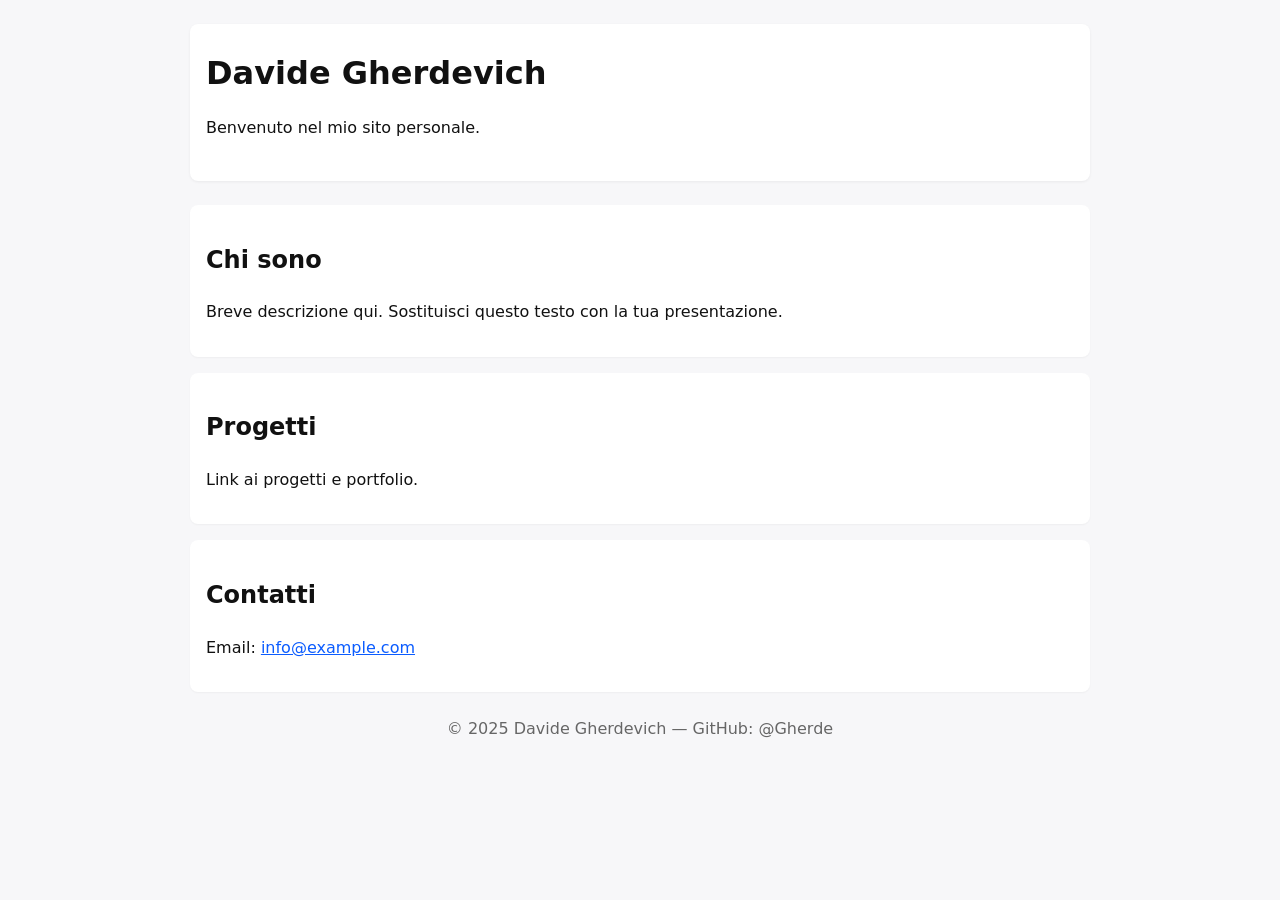
==== index.html @ e43796b5 "Initial commit" ====
<!doctype html>
<html lang="it">
<head>
  <meta charset="utf-8">
  <meta name="viewport" content="width=device-width,initial-scale=1">
  <title>Davide Gherdevich</title>
  <meta name="description" content="Sito personale di Davide Gherdevich">
  <link rel="stylesheet" href="styles.css">
  <link rel="icon" href="assets/favicon.ico">
</head>
<body>
  <header>
    <h1>Davide Gherdevich</h1>
    <p>Benvenuto nel mio sito personale.</p>
  </header>

  <main>
    <section id="about">
      <h2>Chi sono</h2>
      <p>Breve descrizione qui. Sostituisci questo testo con la tua presentazione.</p>
    </section>

    <section id="work">
      <h2>Progetti</h2>
      <p>Link ai progetti e portfolio.</p>
    </section>

    <section id="contact">
      <h2>Contatti</h2>
      <p>Email: <a href="mailto:info@example.com">info@example.com</a></p>
    </section>
  </main>

  <footer>
  <p>© 2025 Davide Gherdevich — GitHub: @Gherde</p>
  </footer>
</body>
</html>
---- styles.css ----
/* Stili base per il sito di Davide */
:root{--bg:#f7f7f9;--accent:#0b5cff;--text:#111}
*{box-sizing:border-box}
body{font-family:system-ui,-apple-system,Segoe UI,Roboto,"Helvetica Neue",Arial;line-height:1.6;margin:0;background:var(--bg);color:var(--text);padding:24px}
header{max-width:900px;margin:0 auto 24px;padding:24px 16px;background:#fff;border-radius:8px;box-shadow:0 1px 3px rgba(0,0,0,.06)}
header h1{margin:0 0 8px}
main{max-width:900px;margin:0 auto;gap:16px;display:grid}
section{background:#fff;padding:16px;border-radius:8px;box-shadow:0 1px 2px rgba(0,0,0,.04)}
footer{max-width:900px;margin:24px auto;text-align:center;color:#666}
a{color:var(--accent)}
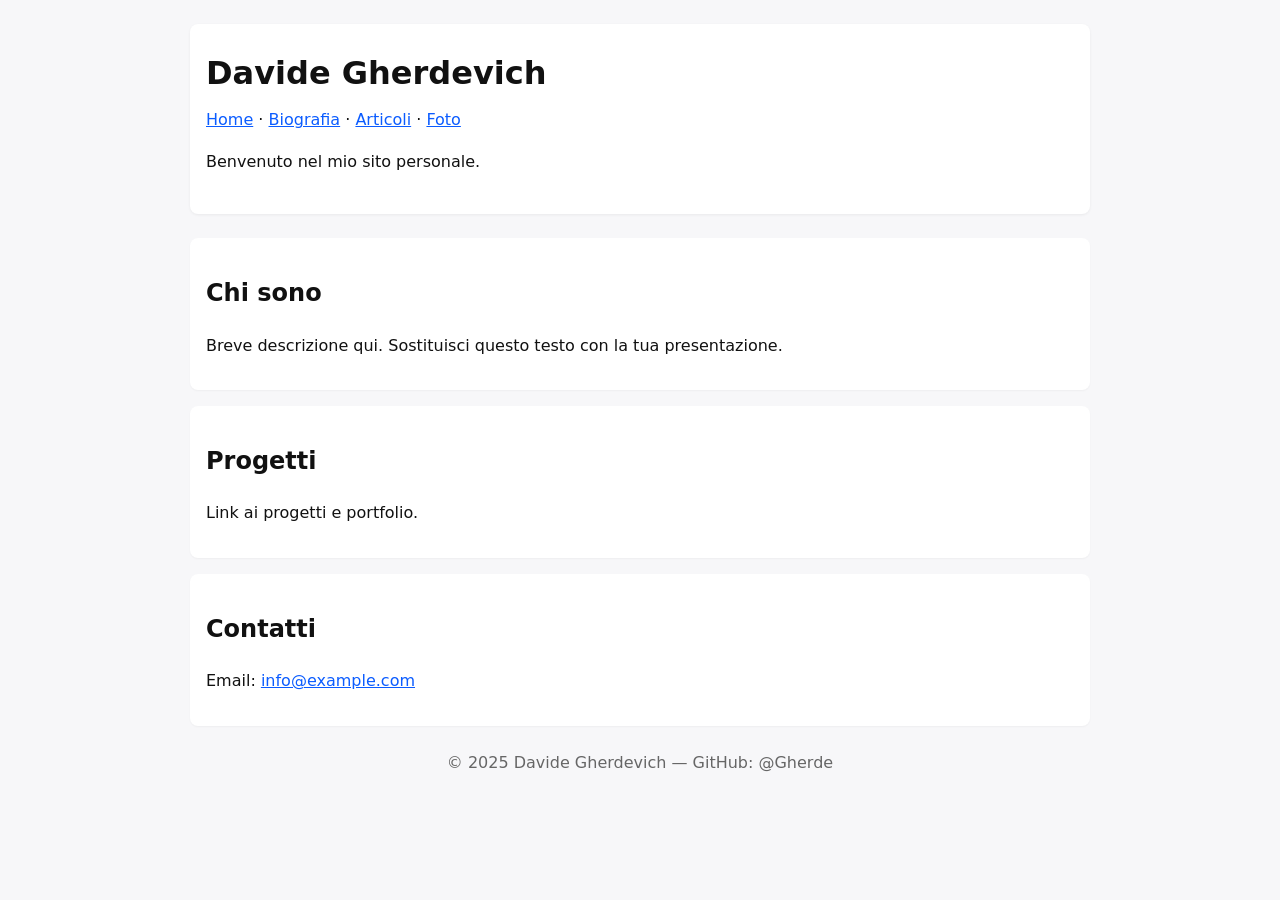
==== commit e26d04ce: "Add about, articles, gallery pages and author photo" ====
--- a/index.html
+++ b/index.html
@@ -11,6 +11,9 @@
 <body>
   <header>
     <h1>Davide Gherdevich</h1>
+    <nav>
+      <a href="index.html">Home</a> · <a href="about.html">Biografia</a> · <a href="articles.html">Articoli</a> · <a href="gallery.html">Foto</a>
+    </nav>
     <p>Benvenuto nel mio sito personale.</p>
   </header>
 
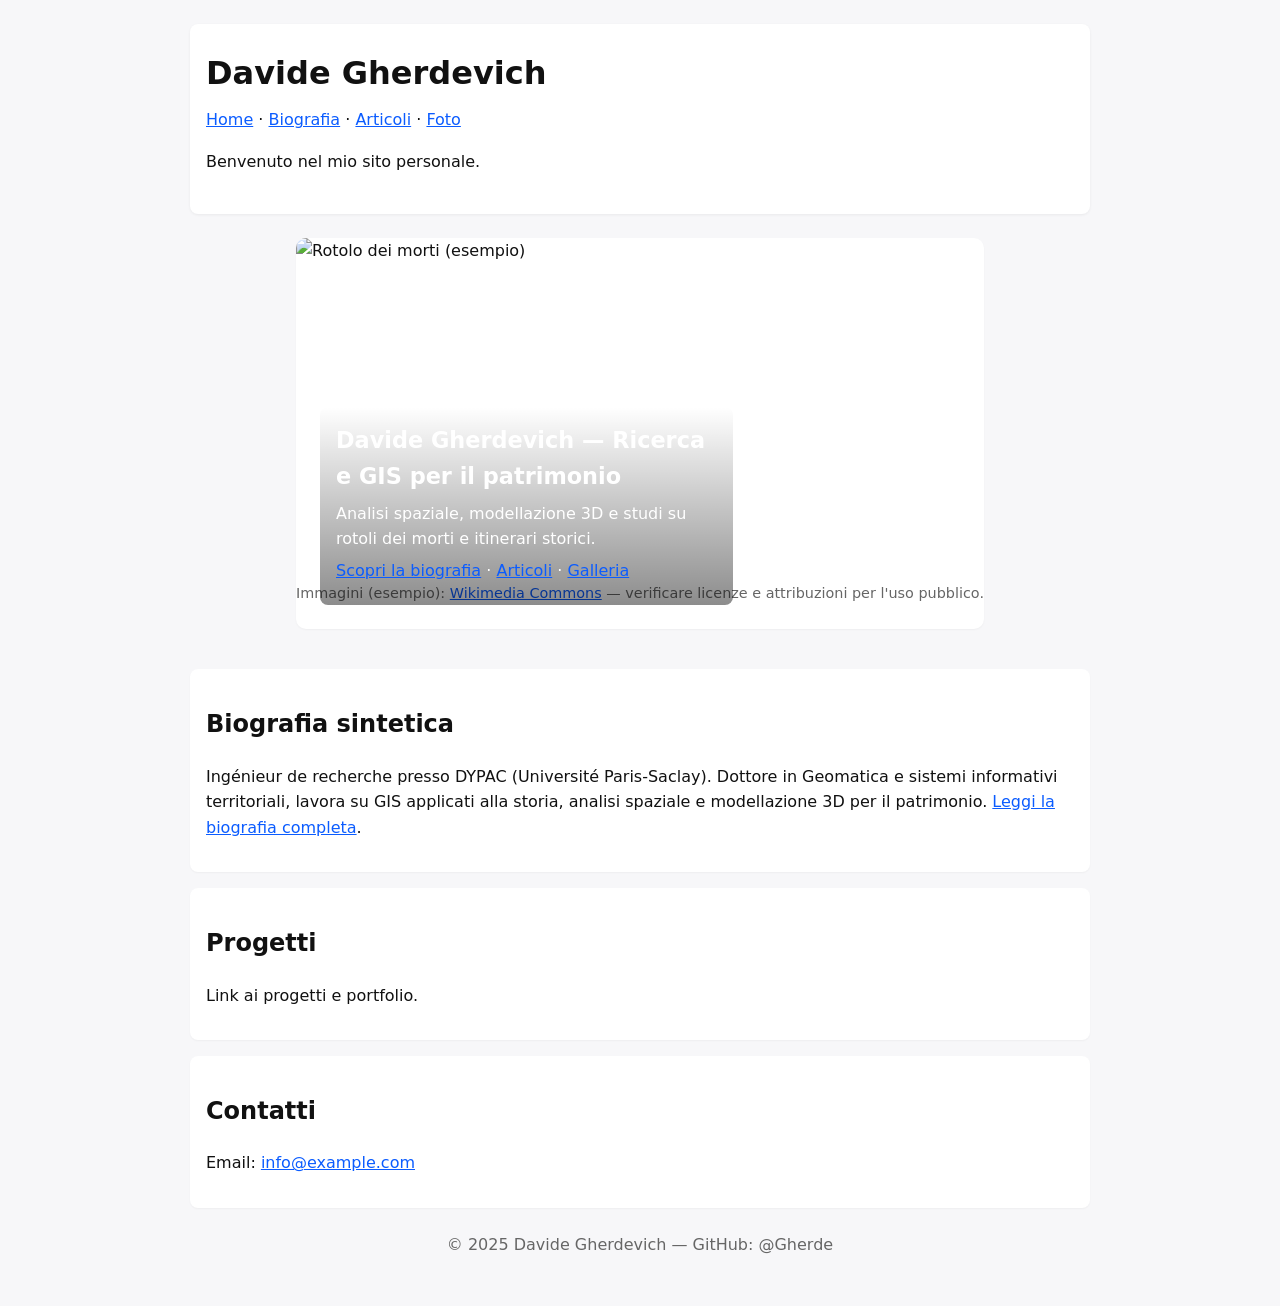
==== commit 959a9e9e: "Enhance home with hero slideshow, add real-themed images and bio on home" ====
--- a/index.html
+++ b/index.html
@@ -18,9 +18,26 @@
   </header>
 
   <main>
+    <!-- Hero: rotating images related to mortuary rolls, maps and GIS -->
+    <section class="hero" aria-label="Hero immagini">
+      <div class="hero-slides">
+        <img src="assets/roll_mortuary.jpg" alt="Rotolo dei morti (esempio)" class="active">
+        <img src="assets/medieval_map.jpg" alt="Mappa medievale (esempio)">
+        <img src="assets/gis_map.jpg" alt="GIS e cartografia (esempio)">
+      </div>
+      <div class="hero-caption">
+        <h2>Davide Gherdevich — Ricerca e GIS per il patrimonio</h2>
+        <p>Analisi spaziale, modellazione 3D e studi su rotoli dei morti e itinerari storici.</p>
+        <p><a href="about.html">Scopri la biografia</a> · <a href="articles.html">Articoli</a> · <a href="gallery.html">Galleria</a></p>
+      </div>
+      <div class="hero-attrib" style="max-width:1100px;margin:8px auto 24px;color:#666;font-size:0.9rem;">
+        Immagini (esempio): <a href="https://commons.wikimedia.org/">Wikimedia Commons</a> — verificare licenze e attribuzioni per l'uso pubblico.
+      </div>
+    </section>
+
     <section id="about">
-      <h2>Chi sono</h2>
-      <p>Breve descrizione qui. Sostituisci questo testo con la tua presentazione.</p>
+      <h2>Biografia sintetica</h2>
+      <p>Ingénieur de recherche presso DYPAC (Université Paris‑Saclay). Dottore in Geomatica e sistemi informativi territoriali, lavora su GIS applicati alla storia, analisi spaziale e modellazione 3D per il patrimonio. <a href="about.html">Leggi la biografia completa</a>.</p>
     </section>
 
     <section id="work">
@@ -39,3 +56,4 @@
   </footer>
 </body>
 </html>
+</html>
--- a/styles.css
+++ b/styles.css
@@ -8,3 +8,26 @@
 section{background:#fff;padding:16px;border-radius:8px;box-shadow:0 1px 2px rgba(0,0,0,.04)}
 footer{max-width:900px;margin:24px auto;text-align:center;color:#666}
 a{color:var(--accent)}
+
+/* Hero styles */
+.hero{position:relative;display:grid;grid-template-columns:1fr;align-items:center;gap:16px;max-width:1100px;margin:0 auto 24px;padding:0;border-radius:10px;overflow:hidden}
+.hero-slides{position:relative;height:320px}
+.hero-slides img{position:absolute;inset:0;width:100%;height:100%;object-fit:cover;opacity:0;transition:opacity .8s ease}
+.hero-slides img.active{opacity:1}
+.hero-caption{position:absolute;left:24px;bottom:24px;background:linear-gradient(180deg,rgba(0,0,0,0) 0%, rgba(0,0,0,0.45) 100%);color:#fff;padding:16px;border-radius:8px;max-width:60%}
+.hero-caption h2{margin:0 0 6px;font-size:1.4rem}
+.hero-caption p{margin:6px 0}
+
+/* Small responsive tweaks */
+@media (max-width:700px){
+	.hero-slides{height:220px}
+	.hero-caption{left:12px;right:12px;max-width:calc(100% - 24px)}
+}
+
+/* Simple gallery preview on home */
+.home-gallery{display:grid;grid-template-columns:repeat(auto-fit,minmax(120px,1fr));gap:12px;max-width:1100px;margin:16px auto}
+.home-gallery img{width:100%;height:120px;object-fit:cover;border-radius:6px}
+
+/* Attribution */
+.attribution{max-width:1100px;margin:8px auto 24px;color:#666;font-size:0. nine rem}
+.attribution a{color:var(--accent)}
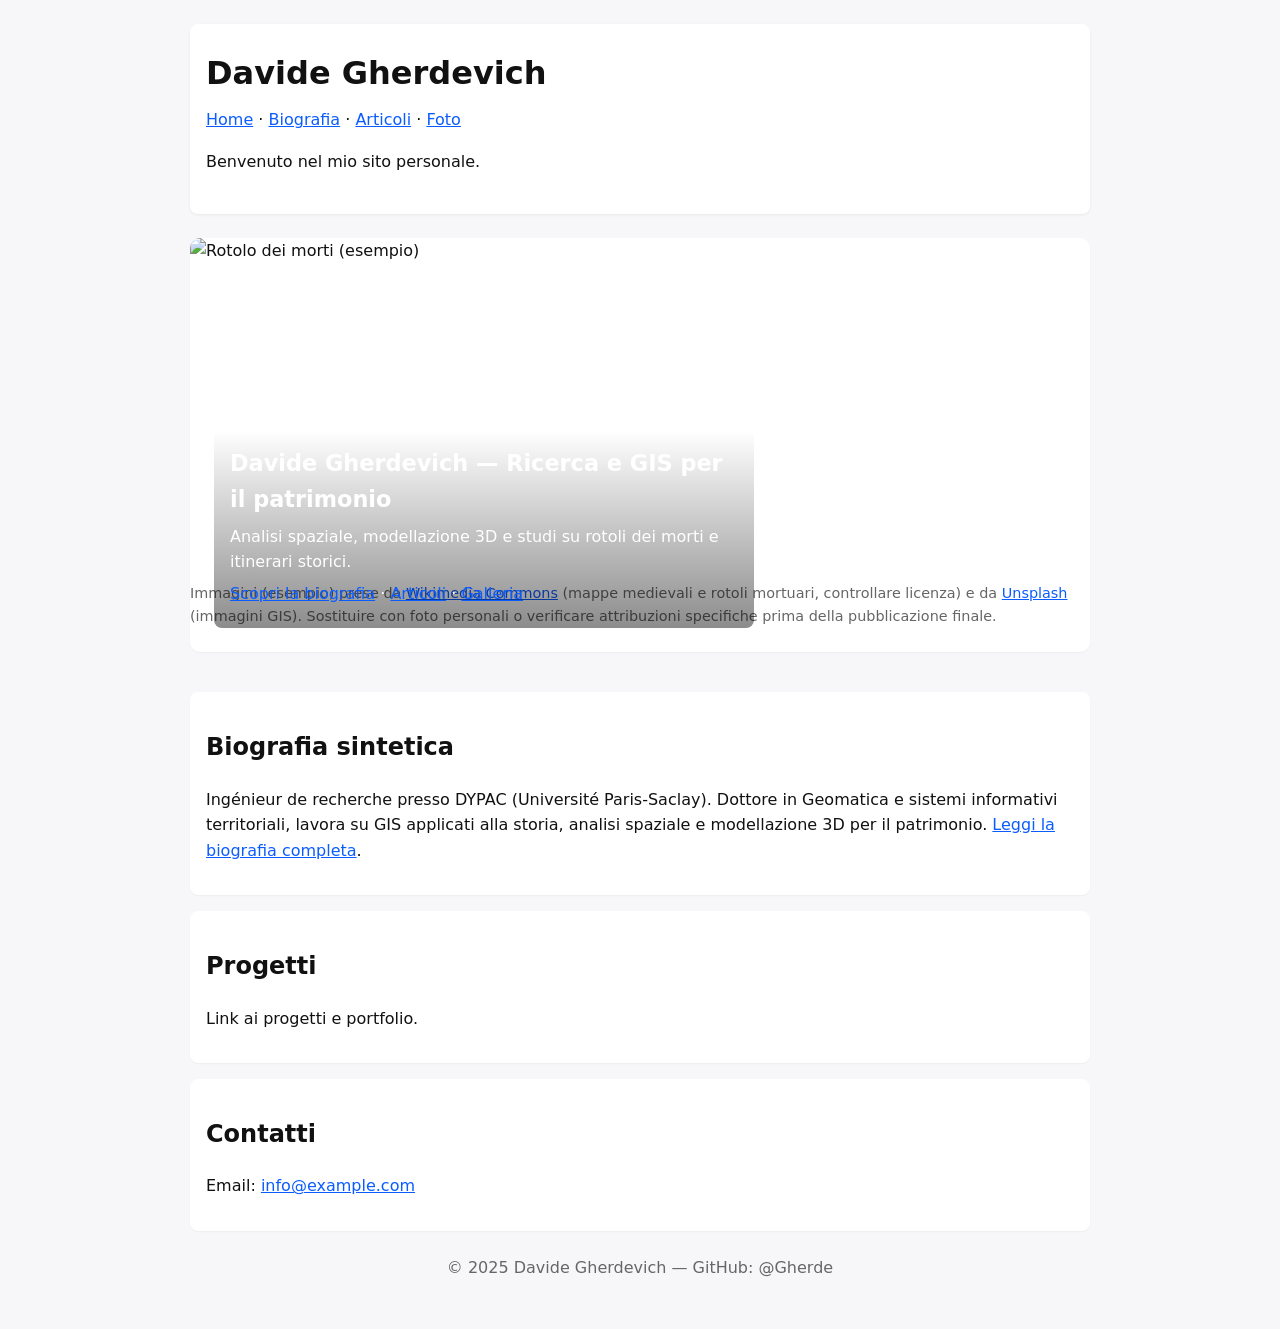
==== commit 19e12259: "Add attributions for hero images" ====
--- a/index.html
+++ b/index.html
@@ -31,7 +31,7 @@
         <p><a href="about.html">Scopri la biografia</a> · <a href="articles.html">Articoli</a> · <a href="gallery.html">Galleria</a></p>
       </div>
       <div class="hero-attrib" style="max-width:1100px;margin:8px auto 24px;color:#666;font-size:0.9rem;">
-        Immagini (esempio): <a href="https://commons.wikimedia.org/">Wikimedia Commons</a> — verificare licenze e attribuzioni per l'uso pubblico.
+        Immagini (esempio) prese da <a href="https://commons.wikimedia.org/wiki/Special:Search?search=medieval+map">Wikimedia Commons</a> (mappe medievali e rotoli mortuari, controllare licenza) e da <a href="https://unsplash.com/s/photos/gis-map">Unsplash</a> (immagini GIS). Sostituire con foto personali o verificare attribuzioni specifiche prima della pubblicazione finale.
       </div>
     </section>
 
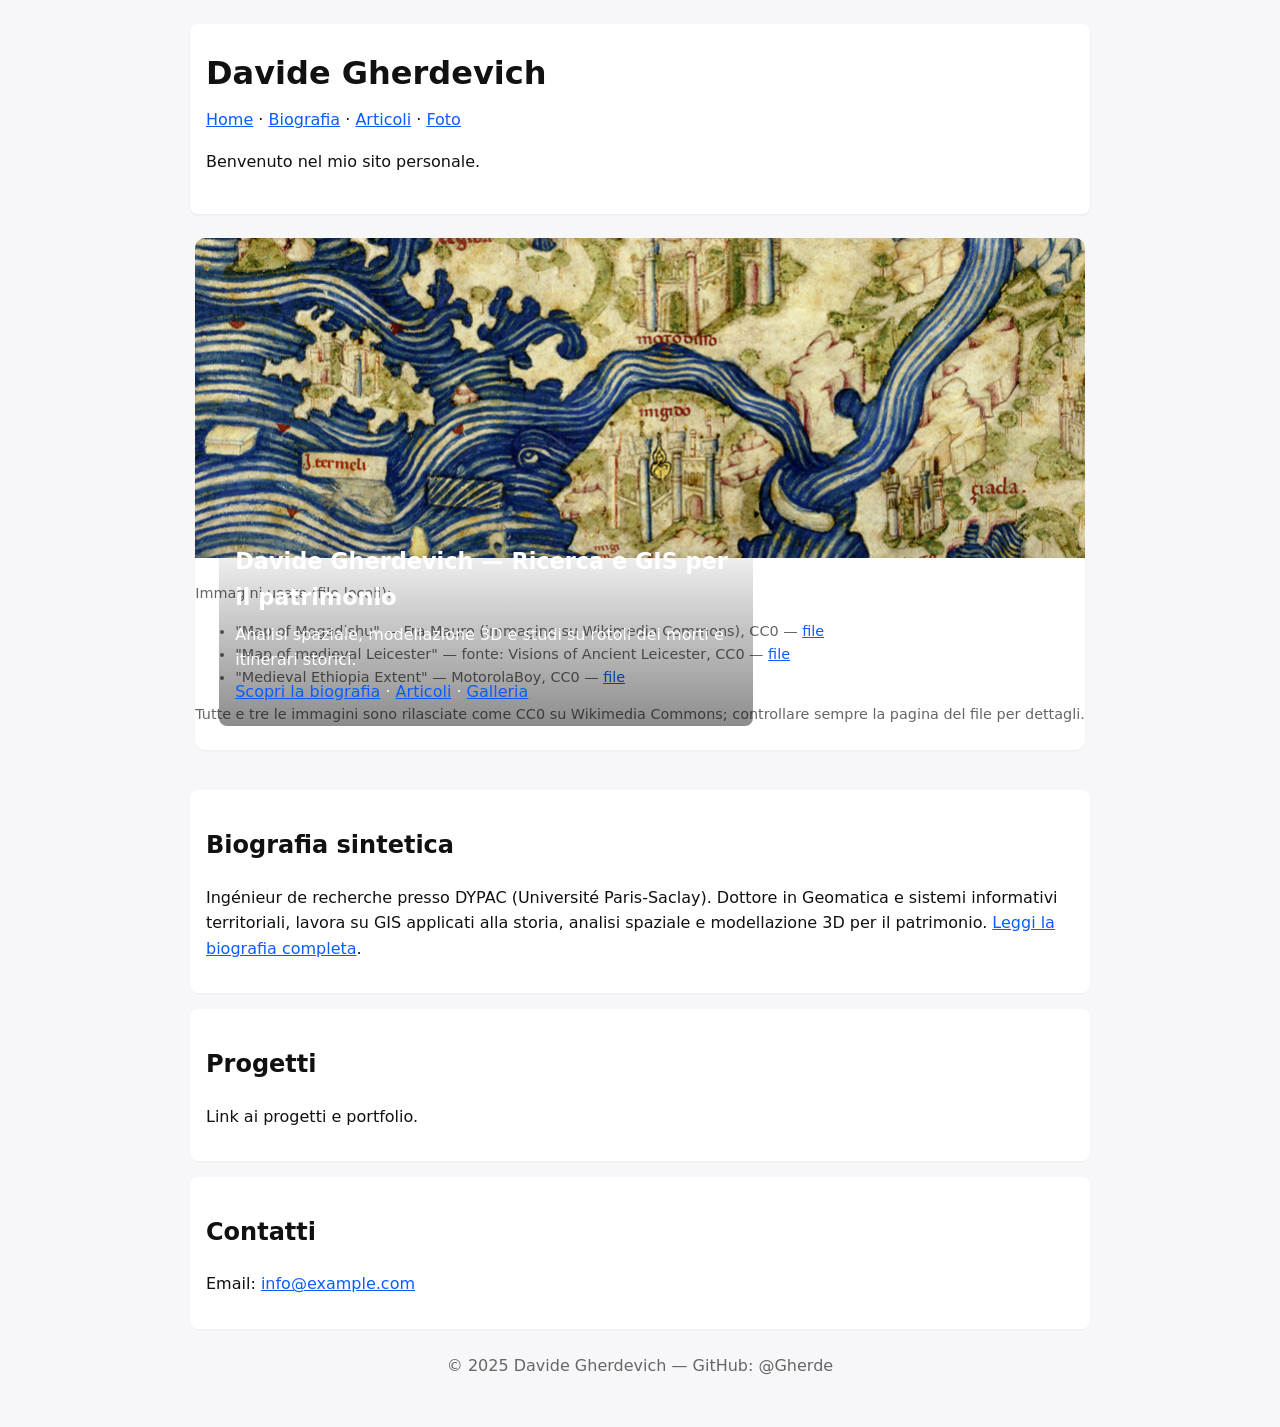
==== commit 41903ae9: "Add Wikimedia CC0 images for hero and attribution" ====
--- a/index.html
+++ b/index.html
@@ -31,7 +31,13 @@
         <p><a href="about.html">Scopri la biografia</a> · <a href="articles.html">Articoli</a> · <a href="gallery.html">Galleria</a></p>
       </div>
       <div class="hero-attrib" style="max-width:1100px;margin:8px auto 24px;color:#666;font-size:0.9rem;">
-        Immagini (esempio) prese da <a href="https://commons.wikimedia.org/wiki/Special:Search?search=medieval+map">Wikimedia Commons</a> (mappe medievali e rotoli mortuari, controllare licenza) e da <a href="https://unsplash.com/s/photos/gis-map">Unsplash</a> (immagini GIS). Sostituire con foto personali o verificare attribuzioni specifiche prima della pubblicazione finale.
+        Immagini usate (file locali):
+        <ul>
+          <li>"Map of Mogadishu" — Fra Mauro (immagine su Wikimedia Commons), CC0 — <a href="https://upload.wikimedia.org/wikipedia/commons/3/35/Map_of_Mogadishu.png">file</a></li>
+          <li>"Map of medieval Leicester" — fonte: Visions of Ancient Leicester, CC0 — <a href="https://upload.wikimedia.org/wikipedia/commons/5/56/Map_of_medieval_Leicester.jpg">file</a></li>
+          <li>"Medieval Ethiopia Extent" — MotorolaBoy, CC0 — <a href="https://upload.wikimedia.org/wikipedia/commons/b/b1/Medieval_Ethiopia_Extent.png">file</a></li>
+        </ul>
+        Tutte e tre le immagini sono rilasciate come CC0 su Wikimedia Commons; controllare sempre la pagina del file per dettagli.
       </div>
     </section>
 
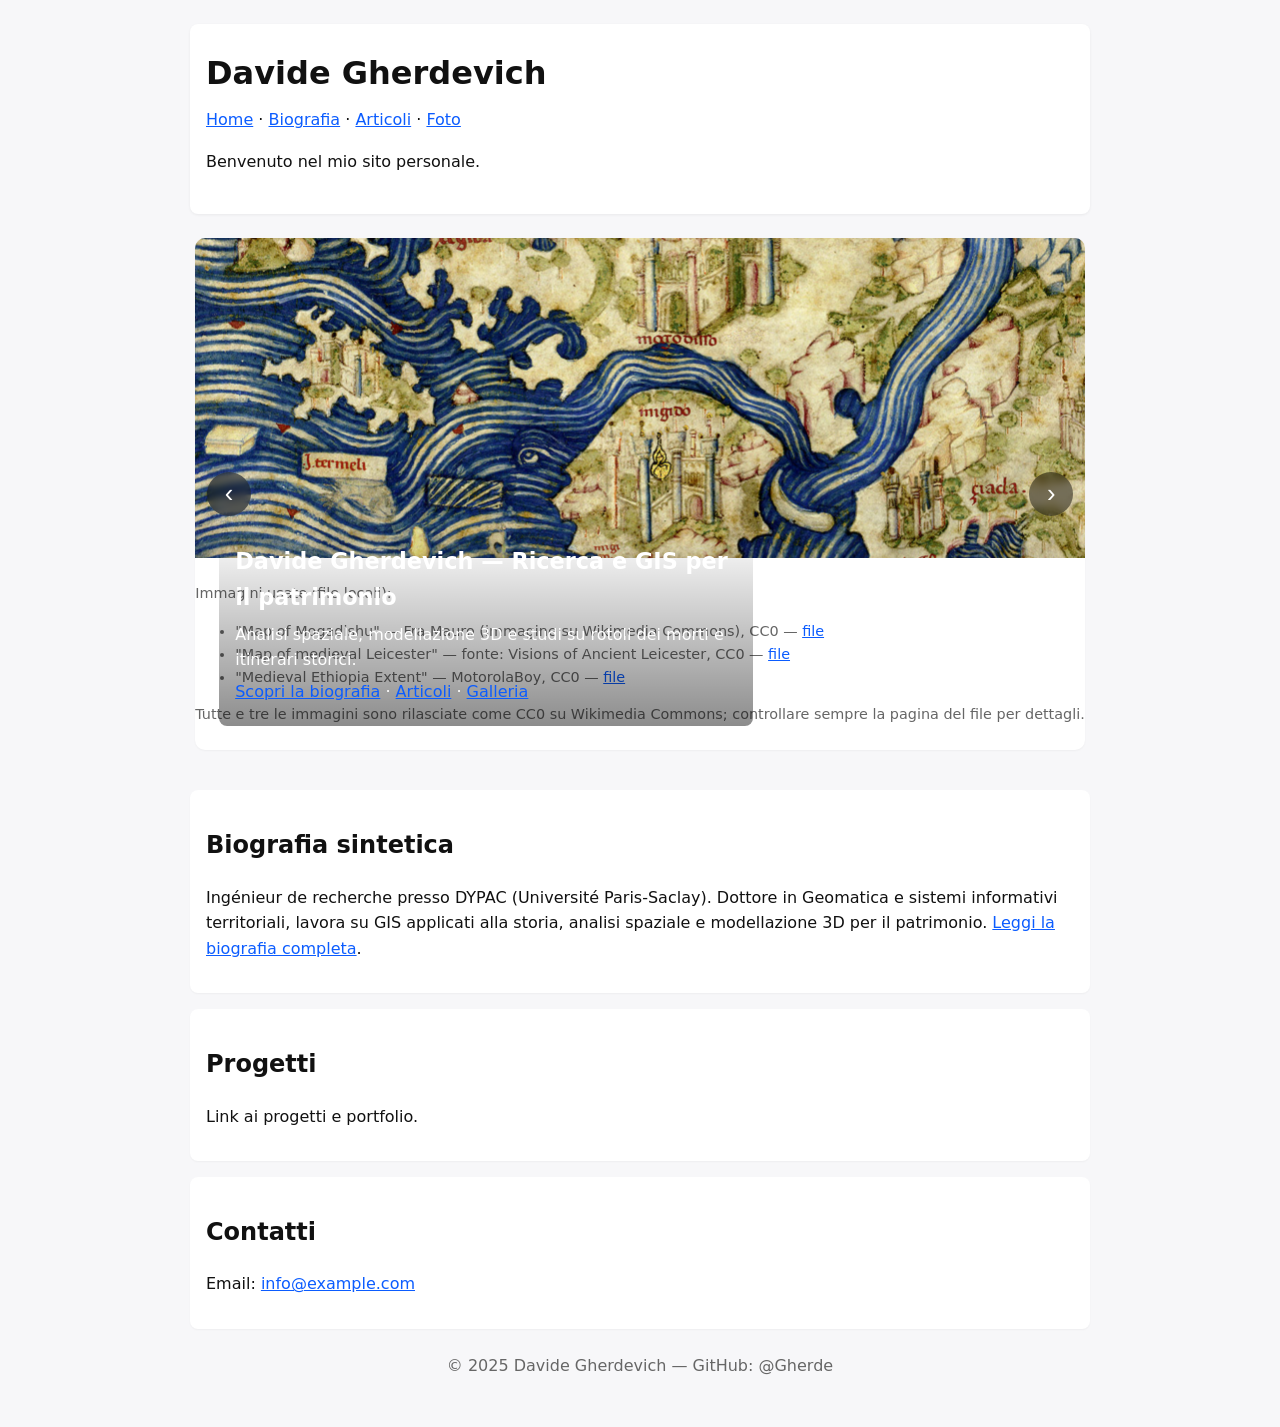
==== commit 7922c3aa: "Hero: controls, keyboard nav, pause-on-hover and smoother transitions" ====
--- a/index.html
+++ b/index.html
@@ -25,6 +25,8 @@
         <img src="assets/medieval_map.jpg" alt="Mappa medievale (esempio)">
         <img src="assets/gis_map.jpg" alt="GIS e cartografia (esempio)">
       </div>
+  <button class="hero-control prev" aria-label="Immagine precedente">‹</button>
+  <button class="hero-control next" aria-label="Immagine successiva">›</button>
       <div class="hero-caption">
         <h2>Davide Gherdevich — Ricerca e GIS per il patrimonio</h2>
         <p>Analisi spaziale, modellazione 3D e studi su rotoli dei morti e itinerari storici.</p>
@@ -60,6 +62,31 @@
   <footer>
   <p>© 2025 Davide Gherdevich — GitHub: @Gherde</p>
   </footer>
+  <script>
+  // Hero slideshow controls
+  (function(){
+    const slides = document.querySelectorAll('.hero-slides img');
+    let i = Array.from(slides).findIndex(s => s.classList.contains('active')) || 0;
+    let interval = null;
+    const show = idx => {
+      slides.forEach((s, j) => s.classList.toggle('active', j===idx));
+      i = idx;
+    };
+    const next = () => show((i+1) % slides.length);
+    const prev = () => show((i-1+slides.length) % slides.length);
+    const start = () => { interval = setInterval(next, 4500); };
+    const stop = () => { if(interval){ clearInterval(interval); interval = null; } };
+
+    document.querySelector('.hero').addEventListener('mouseenter', stop);
+    document.querySelector('.hero').addEventListener('mouseleave', start);
+    document.querySelector('.hero-control.next').addEventListener('click', ()=>{ stop(); next(); start(); });
+    document.querySelector('.hero-control.prev').addEventListener('click', ()=>{ stop(); prev(); start(); });
+    document.addEventListener('keydown', e => { if(e.key==='ArrowRight') { stop(); next(); start(); } if(e.key==='ArrowLeft') { stop(); prev(); start(); } });
+
+    // start autoplay
+    start();
+  })();
+  </script>
 </body>
 </html>
 </html>
--- a/styles.css
+++ b/styles.css
@@ -18,6 +18,15 @@
 .hero-caption h2{margin:0 0 6px;font-size:1.4rem}
 .hero-caption p{margin:6px 0}
 
+/* Controls */
+.hero-control{position:absolute;top:50%;transform:translateY(-50%);background:rgba(0,0,0,0.45);border:0;color:#fff;width:44px;height:44px;border-radius:50%;display:flex;align-items:center;justify-content:center;font-size:1.6rem;cursor:pointer;backdrop-filter:blur(4px)}
+.hero-control.prev{left:12px}
+.hero-control.next{right:12px}
+.hero-control:hover{background:rgba(0,0,0,0.6)}
+
+/* Slight cross-fade for smoother feel */
+.hero-slides img{transition:opacity 1s cubic-bezier(.2,.8,.2,1)}
+
 /* Small responsive tweaks */
 @media (max-width:700px){
 	.hero-slides{height:220px}
@@ -27,7 +36,3 @@
 /* Simple gallery preview on home */
 .home-gallery{display:grid;grid-template-columns:repeat(auto-fit,minmax(120px,1fr));gap:12px;max-width:1100px;margin:16px auto}
 .home-gallery img{width:100%;height:120px;object-fit:cover;border-radius:6px}
-
-/* Attribution */
-.attribution{max-width:1100px;margin:8px auto 24px;color:#666;font-size:0. nine rem}
-.attribution a{color:var(--accent)}
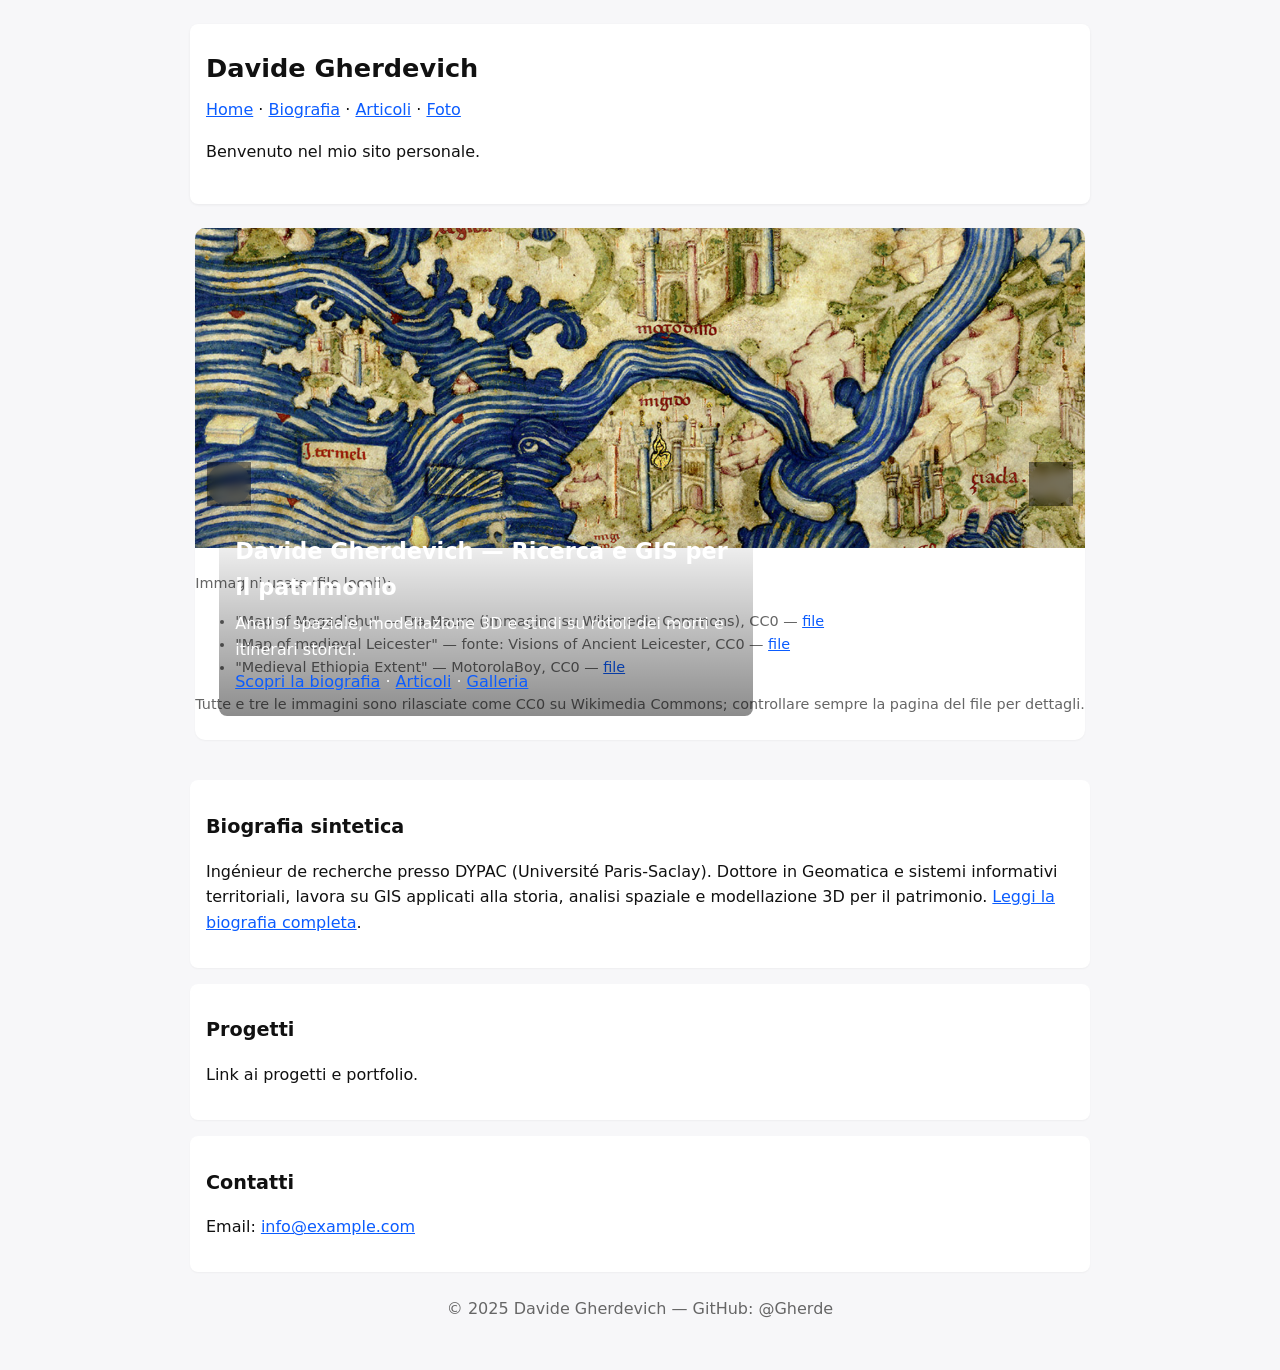
==== commit d72ac409: "Accessibility: skip link, lazy-loading images; performance: optimized hero images" ====
--- a/index.html
+++ b/index.html
@@ -9,6 +9,7 @@
   <link rel="icon" href="assets/favicon.ico">
 </head>
 <body>
+  <a class="skip-link" href="#main">Salta al contenuto</a>
   <header>
     <h1>Davide Gherdevich</h1>
     <nav>
@@ -21,9 +22,9 @@
     <!-- Hero: rotating images related to mortuary rolls, maps and GIS -->
     <section class="hero" aria-label="Hero immagini">
       <div class="hero-slides">
-        <img src="assets/roll_mortuary.jpg" alt="Rotolo dei morti (esempio)" class="active">
-        <img src="assets/medieval_map.jpg" alt="Mappa medievale (esempio)">
-        <img src="assets/gis_map.jpg" alt="GIS e cartografia (esempio)">
+        <img src="assets/roll_mortuary.jpg" alt="Esempio di rotolo funerario storico" class="active" loading="lazy">
+        <img src="assets/medieval_map.jpg" alt="Esempio di mappa medievale" loading="lazy">
+        <img src="assets/gis_map.jpg" alt="Esempio di visualizzazione GIS/cartografia" loading="lazy">
       </div>
   <button class="hero-control prev" aria-label="Immagine precedente">‹</button>
   <button class="hero-control next" aria-label="Immagine successiva">›</button>
--- a/styles.css
+++ b/styles.css
@@ -2,9 +2,16 @@
 :root{--bg:#f7f7f9;--accent:#0b5cff;--text:#111}
 *{box-sizing:border-box}
 body{font-family:system-ui,-apple-system,Segoe UI,Roboto,"Helvetica Neue",Arial;line-height:1.6;margin:0;background:var(--bg);color:var(--text);padding:24px}
+/* Skip link for accessibility */
+.skip-link{position:absolute;left:-9999px;top:auto;width:1px;height:1px;overflow:hidden}
+.skip-link:focus{position:static;left:auto;top:8px;display:inline-block;background:#000;color:#fff;padding:8px 12px;border-radius:4px;z-index:999}
 header{max-width:900px;margin:0 auto 24px;padding:24px 16px;background:#fff;border-radius:8px;box-shadow:0 1px 3px rgba(0,0,0,.06)}
 header h1{margin:0 0 8px}
 main{max-width:900px;margin:0 auto;gap:16px;display:grid}
+/* Slight typographic tweaks */
+h1{font-size:1.6rem}
+h2{font-size:1.2rem}
+@media (max-width:700px){body{padding:12px}}
 section{background:#fff;padding:16px;border-radius:8px;box-shadow:0 1px 2px rgba(0,0,0,.04)}
 footer{max-width:900px;margin:24px auto;text-align:center;color:#666}
 a{color:var(--accent)}
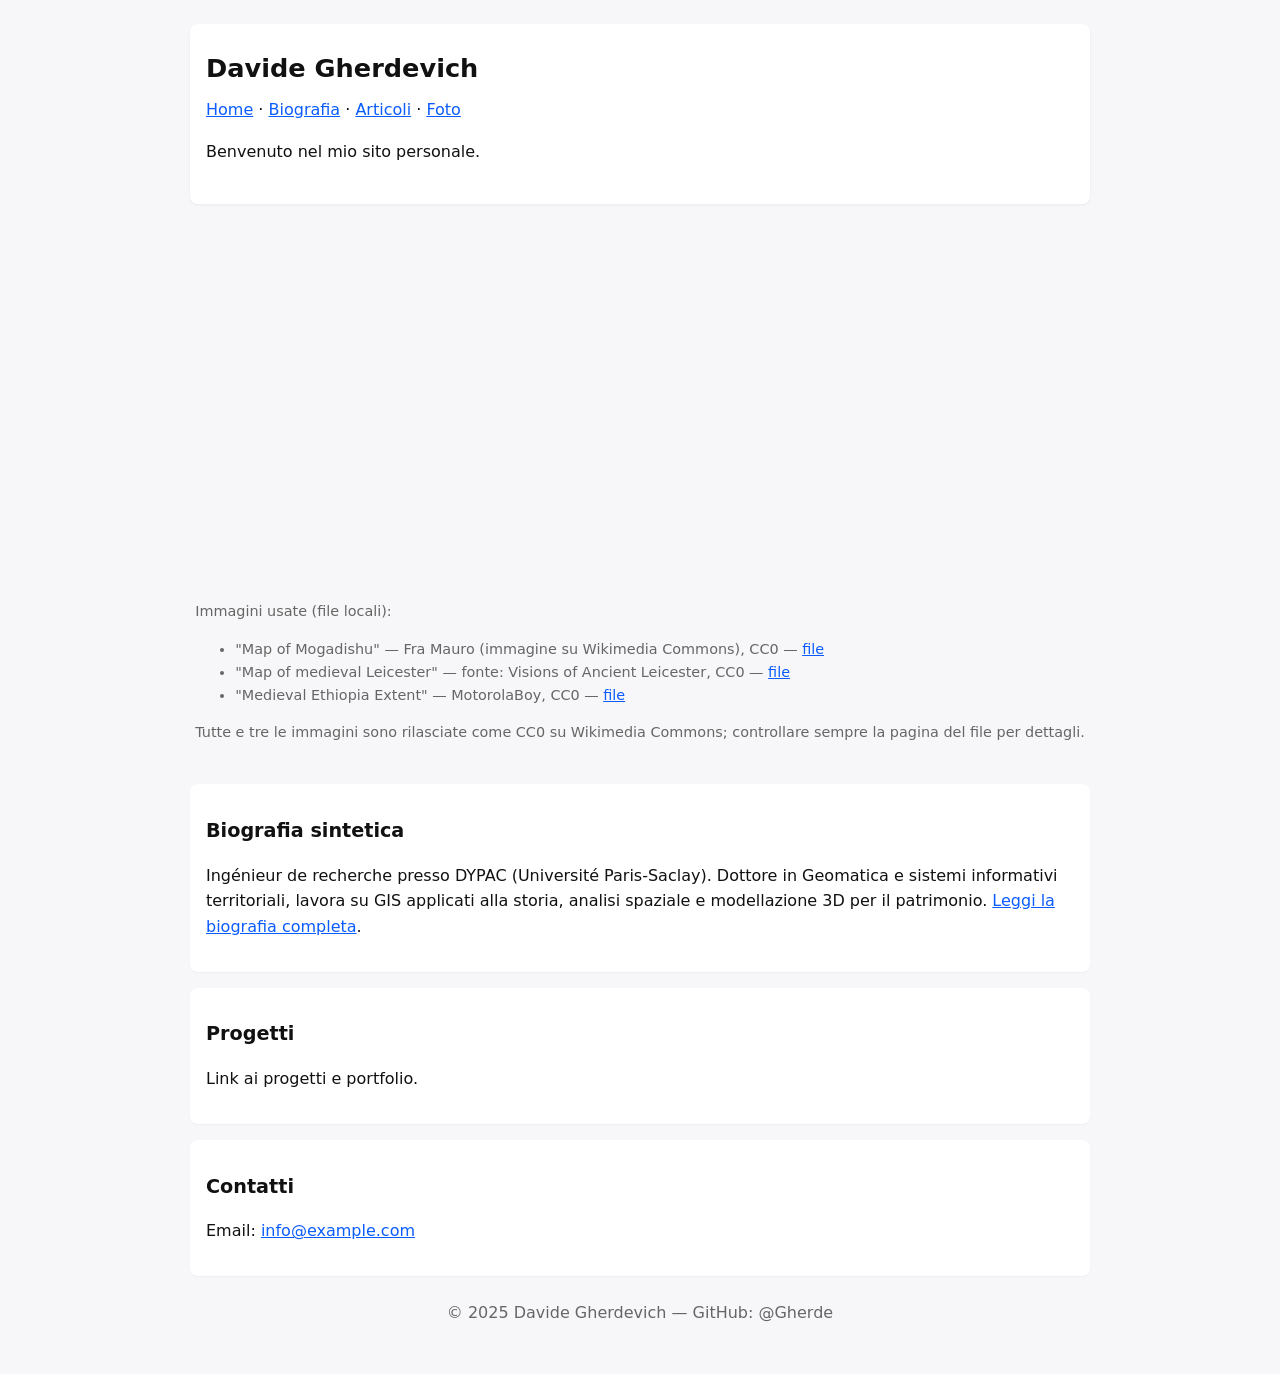
==== commit e7e3354d: "Hero: move attribution outside slides and limit caption width" ====
--- a/index.html
+++ b/index.html
@@ -22,10 +22,11 @@
     <!-- Hero: rotating images related to mortuary rolls, maps and GIS -->
     <section class="hero" aria-label="Hero immagini">
       <div class="hero-slides">
-        <img src="assets/roll_mortuary.jpg" alt="Esempio di rotolo funerario storico" class="active" loading="lazy">
-        <img src="assets/medieval_map.jpg" alt="Esempio di mappa medievale" loading="lazy">
-        <img src="assets/gis_map.jpg" alt="Esempio di visualizzazione GIS/cartografia" loading="lazy">
+        <img src="assets/roll_mortuary.jpg" alt="Esempio di rotolo funerario storico" class="active" loading="lazy" data-title="Rotoli dei morti e itinerari" data-sub="Studio dei percorsi storici registrati nei rotoli funerari">
+        <img src="assets/medieval_map.jpg" alt="Esempio di mappa medievale" loading="lazy" data-title="Mappe medievali" data-sub="Analisi cartografica di mappe storiche e ricostruzioni territoriali">
+        <img src="assets/gis_map.jpg" alt="Esempio di visualizzazione GIS/cartografia" loading="lazy" data-title="GIS per il patrimonio" data-sub="Visualizzazione e analisi spaziale per studi storici e archeologici">
       </div>
+      <div class="hero-dots" aria-hidden="false"></div>
   <button class="hero-control prev" aria-label="Immagine precedente">‹</button>
   <button class="hero-control next" aria-label="Immagine successiva">›</button>
       <div class="hero-caption">
@@ -33,16 +34,18 @@
         <p>Analisi spaziale, modellazione 3D e studi su rotoli dei morti e itinerari storici.</p>
         <p><a href="about.html">Scopri la biografia</a> · <a href="articles.html">Articoli</a> · <a href="gallery.html">Galleria</a></p>
       </div>
-      <div class="hero-attrib" style="max-width:1100px;margin:8px auto 24px;color:#666;font-size:0.9rem;">
-        Immagini usate (file locali):
-        <ul>
-          <li>"Map of Mogadishu" — Fra Mauro (immagine su Wikimedia Commons), CC0 — <a href="https://upload.wikimedia.org/wikipedia/commons/3/35/Map_of_Mogadishu.png">file</a></li>
-          <li>"Map of medieval Leicester" — fonte: Visions of Ancient Leicester, CC0 — <a href="https://upload.wikimedia.org/wikipedia/commons/5/56/Map_of_medieval_Leicester.jpg">file</a></li>
-          <li>"Medieval Ethiopia Extent" — MotorolaBoy, CC0 — <a href="https://upload.wikimedia.org/wikipedia/commons/b/b1/Medieval_Ethiopia_Extent.png">file</a></li>
-        </ul>
-        Tutte e tre le immagini sono rilasciate come CC0 su Wikimedia Commons; controllare sempre la pagina del file per dettagli.
-      </div>
     </section>
+    
+    <!-- Attribution block moved outside hero so it doesn't overlay the slides -->
+    <div class="hero-attrib" style="max-width:1100px;margin:12px auto 24px;color:#666;font-size:0.9rem;">
+      Immagini usate (file locali):
+      <ul>
+        <li>"Map of Mogadishu" — Fra Mauro (immagine su Wikimedia Commons), CC0 — <a href="https://upload.wikimedia.org/wikipedia/commons/3/35/Map_of_Mogadishu.png">file</a></li>
+        <li>"Map of medieval Leicester" — fonte: Visions of Ancient Leicester, CC0 — <a href="https://upload.wikimedia.org/wikipedia/commons/5/56/Map_of_medieval_Leicester.jpg">file</a></li>
+        <li>"Medieval Ethiopia Extent" — MotorolaBoy, CC0 — <a href="https://upload.wikimedia.org/wikipedia/commons/b/b1/Medieval_Ethiopia_Extent.png">file</a></li>
+      </ul>
+      Tutte e tre le immagini sono rilasciate come CC0 su Wikimedia Commons; controllare sempre la pagina del file per dettagli.
+    </div>
 
     <section id="about">
       <h2>Biografia sintetica</h2>
@@ -64,27 +67,53 @@
   <p>© 2025 Davide Gherdevich — GitHub: @Gherde</p>
   </footer>
   <script>
-  // Hero slideshow controls
+  // Enhanced hero slideshow: dots + dynamic caption
   (function(){
-    const slides = document.querySelectorAll('.hero-slides img');
-    let i = Array.from(slides).findIndex(s => s.classList.contains('active')) || 0;
+    const hero = document.querySelector('.hero');
+    const slides = Array.from(document.querySelectorAll('.hero-slides img'));
+    const dotsContainer = document.querySelector('.hero-dots');
+    const caption = document.querySelector('.hero-caption');
+    const titleEl = caption.querySelector('h2');
+    const subEl = caption.querySelector('.subtitle') || document.createElement('div');
+    if(!caption.querySelector('.subtitle')){ subEl.className = 'subtitle'; caption.insertBefore(subEl, caption.children[2] || null); }
+
+    let i = slides.findIndex(s => s.classList.contains('active')) || 0;
     let interval = null;
-    const show = idx => {
+
+    // create dots
+    slides.forEach((s, idx) => {
+      const b = document.createElement('button');
+      b.type = 'button';
+      b.dataset.index = idx;
+      b.addEventListener('click', () => { stop(); show(idx); start(); });
+      dotsContainer.appendChild(b);
+    });
+
+    const dots = Array.from(dotsContainer.children);
+
+    const sync = idx => {
       slides.forEach((s, j) => s.classList.toggle('active', j===idx));
+      dots.forEach((d, j) => d.classList.toggle('active', j===idx));
+      const s = slides[idx];
+      titleEl.textContent = s.dataset.title || ' ';
+      subEl.textContent = s.dataset.sub || '';
       i = idx;
     };
+
+    const show = idx => sync(idx);
     const next = () => show((i+1) % slides.length);
     const prev = () => show((i-1+slides.length) % slides.length);
-    const start = () => { interval = setInterval(next, 4500); };
+    const start = () => { if(interval) return; interval = setInterval(next, 4500); };
     const stop = () => { if(interval){ clearInterval(interval); interval = null; } };
 
-    document.querySelector('.hero').addEventListener('mouseenter', stop);
-    document.querySelector('.hero').addEventListener('mouseleave', start);
+    hero.addEventListener('mouseenter', stop);
+    hero.addEventListener('mouseleave', start);
     document.querySelector('.hero-control.next').addEventListener('click', ()=>{ stop(); next(); start(); });
     document.querySelector('.hero-control.prev').addEventListener('click', ()=>{ stop(); prev(); start(); });
     document.addEventListener('keydown', e => { if(e.key==='ArrowRight') { stop(); next(); start(); } if(e.key==='ArrowLeft') { stop(); prev(); start(); } });
 
-    // start autoplay
+    // initialize
+    sync(i);
     start();
   })();
   </script>
--- a/styles.css
+++ b/styles.css
@@ -21,9 +21,18 @@
 .hero-slides{position:relative;height:320px}
 .hero-slides img{position:absolute;inset:0;width:100%;height:100%;object-fit:cover;opacity:0;transition:opacity .8s ease}
 .hero-slides img.active{opacity:1}
-.hero-caption{position:absolute;left:24px;bottom:24px;background:linear-gradient(180deg,rgba(0,0,0,0) 0%, rgba(0,0,0,0.45) 100%);color:#fff;padding:16px;border-radius:8px;max-width:60%}
+.hero-caption{position:absolute;left:24px;bottom:24px;background:linear-gradient(180deg,rgba(0,0,0,0.32) 0%, rgba(0,0,0,0.88) 100%);color:#fff;padding:20px;border-radius:8px;max-width:44%;z-index:20;box-shadow:0 12px 36px rgba(0,0,0,0.6);backdrop-filter:blur(6px)}
 .hero-caption h2{margin:0 0 6px;font-size:1.4rem}
 .hero-caption p{margin:6px 0}
+.hero-caption, .hero-caption h2, .hero-caption p{text-shadow:0 1px 2px rgba(0,0,0,0.6)}
+
+/* Dots */
+.hero-dots{position:absolute;left:50%;transform:translateX(-50%);bottom:12px;display:flex;gap:8px;z-index:30}
+.hero-dots button{width:10px;height:10px;border-radius:50%;border:0;background:rgba(255,255,255,0.5);cursor:pointer}
+.hero-dots button.active{background:var(--accent)}
+
+/* Caption subtitle */
+.hero-caption .subtitle{font-size:0.95rem;opacity:0.95;margin-top:6px;color:#f0f0f0}
 
 /* Controls */
 .hero-control{position:absolute;top:50%;transform:translateY(-50%);background:rgba(0,0,0,0.45);border:0;color:#fff;width:44px;height:44px;border-radius:50%;display:flex;align-items:center;justify-content:center;font-size:1.6rem;cursor:pointer;backdrop-filter:blur(4px)}
@@ -37,7 +46,7 @@
 /* Small responsive tweaks */
 @media (max-width:700px){
 	.hero-slides{height:220px}
-	.hero-caption{left:12px;right:12px;max-width:calc(100% - 24px)}
+	.hero-caption{left:12px;right:12px;max-width:80%;padding:12px}
 }
 
 /* Simple gallery preview on home */
